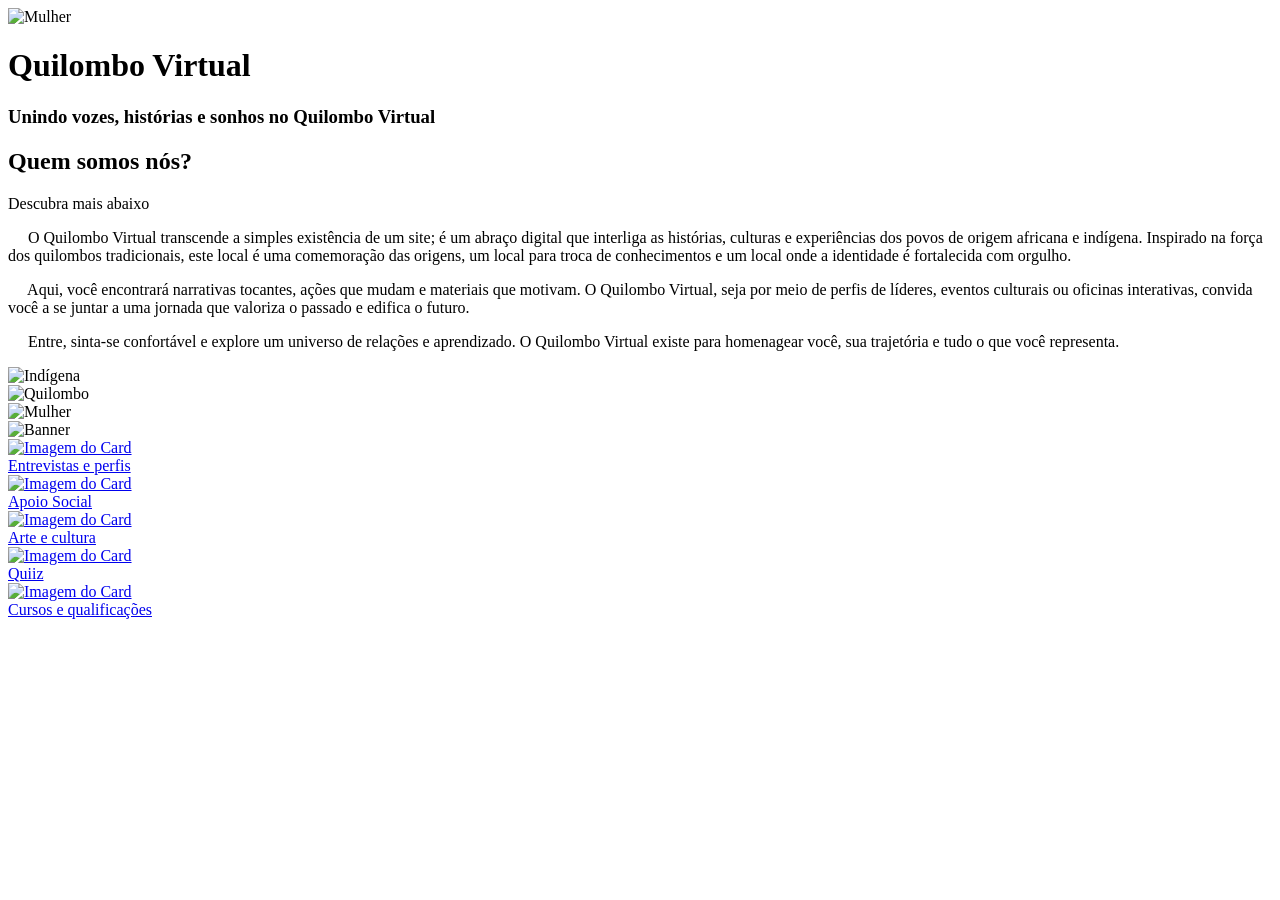
==== src/index.html @ 00e2e5c4 "Merge branch 'main' of https://github.com/MartaRebeca1503/QuilomboVirtual.io" ====
<!DOCTYPE html>
<html lang="en">
    <head>
        <meta charset="UTF-8">
        <meta name="viewport" content="width=device-width, initial-scale=1.0">
        <title>Bem vindo ao Quilombo Virtual</title>
        <link rel="stylesheet" href="style/style.css">
    </head>
    <body>
        <header>

            <div id="menu-container"></div>
            <div id="header">
                
                <div>
                    <img class="woman-img" src="img/mulher.png" alt="Mulher">
                </div>
                <div>
                    <h1>Quilombo Virtual</h1>
                    <h3>Unindo vozes, histórias e sonhos no Quilombo
                        Virtual</h3>
                </div>
            </div>
        </header>

        <main>
            <section class="more"  class="animate-on-scroll" data-animation="animate-fade">
                <article>
                    <h2>Quem somos nós?</h2>
                    <p>Descubra mais abaixo</p>
                </article>
            </section>


            <div vw class="enabled">
                <div vw-access-button class="active"></div>
                <div vw-plugin-wrapper>
                  <div class="vw-plugin-top-wrapper"></div>
                </div>
              </div>
              <script src="https://vlibras.gov.br/app/vlibras-plugin.js"></script>
              <script>
                new window.VLibras.Widget('https://vlibras.gov.br/app');
              </script>

<section class="text animate-on-scroll" data-animation="animate-scale">
    <div class="text-box">
        <p>&nbsp;&nbsp;&nbsp;&nbsp;&nbsp;O Quilombo Virtual transcende a simples existência de um site; é um abraço digital que interliga as histórias, culturas e experiências dos povos de origem africana e indígena. Inspirado na força dos quilombos tradicionais, este local é uma comemoração das origens, um local para troca de conhecimentos e um local onde a identidade é fortalecida com orgulho.
            <br>
<P></P>
&nbsp;&nbsp;&nbsp;&nbsp;&nbsp;Aqui, você encontrará narrativas tocantes, ações que mudam e materiais que motivam. O Quilombo Virtual, seja por meio de perfis de líderes, eventos culturais ou oficinas interativas, convida você a se juntar a uma jornada que valoriza o passado e edifica o futuro.
<br>
   <P></P>         
   &nbsp;&nbsp;&nbsp;&nbsp;&nbsp;Entre, sinta-se confortável e explore um universo de relações e aprendizado. O Quilombo Virtual existe para homenagear você, sua trajetória e tudo o que você representa.</p>
      </div>
      
</section>




            <section class="more-cards animate-on-scroll" data-animation="animate-rotate"">
                <div class="cards">
                    <div class="container">
                        <img src="img/more-img/indigenous.png" alt="Indígena">
                    </div>
                    <div class="container">
                        <img src="img/more-img/quilombo.png" alt="Quilombo">
                    </div>
                    <div class="container">
                        <img src="img/more-img/woman.png" alt="Mulher">
                    </div>
                </div>
            </section>

            <section class="banner" class="banner animate-on-scroll" data-animation="animate-slide-left">
                <article>
                    <img id="banner-img" src="img/banner.png" alt="Banner">
                </article>
            </section>

                <section class="button-card animate-on-scroll" data-animation="animate-slide-right">

                    <a href="pages/profiles.html" class="card-btn">
                        <img src="img/cards-img/mic.png" alt="Imagem do Card">
                        <div class="card-content">Entrevistas e perfis</div>
                    </a>

                    <a href="pages/apoiosocial.html" class="card-btn">
                        <img src="img/cards-img/social.png" alt="Imagem do Card">
                        <div class="card-content">Apoio Social</div>
                    </a>

                    <a href="/src/pages/culture.html" class="card-btn">
                        <img src="img/cards-img/art.png" alt="Imagem do Card">
                        <div class="card-content">Arte e cultura</div>
                    </a>

                    <a href="../src/pages/quiz.html" class="card-btn">
                        <img src="img/cards-img/idea.png" alt="Imagem do Card">
                        <div class="card-content">Quiiz</div>
                    </a>

                    <a href="pages/course.html" class="card-btn">
                        <img src="img/cards-img/hat.png" alt="Imagem do Card">
                        <div class="card-content">Cursos e qualificações</div>
                    </a>

                </section>
        </main>

        <script src="js/script.js"></script>
    </body>
</html>
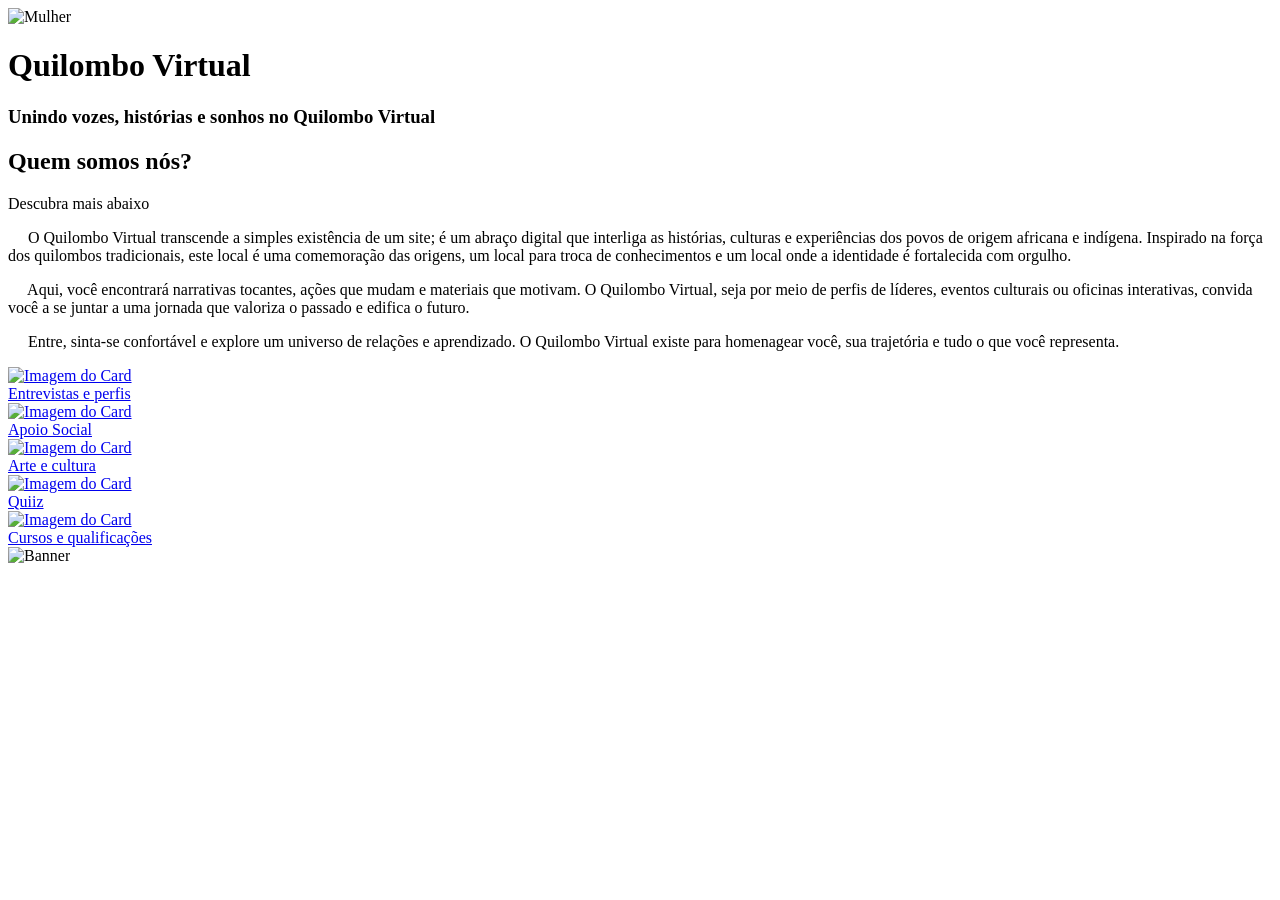
==== commit b083f592: "refactor: move cards section and banner order on home page Remove the unused 'more-cards' section fr" ====
--- a/src/index.html
+++ b/src/index.html
@@ -56,30 +56,7 @@
       
 </section>
 
-
-
-
-            <section class="more-cards animate-on-scroll" data-animation="animate-rotate"">
-                <div class="cards">
-                    <div class="container">
-                        <img src="img/more-img/indigenous.png" alt="Indígena">
-                    </div>
-                    <div class="container">
-                        <img src="img/more-img/quilombo.png" alt="Quilombo">
-                    </div>
-                    <div class="container">
-                        <img src="img/more-img/woman.png" alt="Mulher">
-                    </div>
-                </div>
-            </section>
-
-            <section class="banner" class="banner animate-on-scroll" data-animation="animate-slide-left">
-                <article>
-                    <img id="banner-img" src="img/banner.png" alt="Banner">
-                </article>
-            </section>
-
-                <section class="button-card animate-on-scroll" data-animation="animate-slide-right">
+               <section class="button-card animate-on-scroll" data-animation="animate-slide-right">
 
                     <a href="pages/profiles.html" class="card-btn">
                         <img src="img/cards-img/mic.png" alt="Imagem do Card">
@@ -107,6 +84,18 @@
                     </a>
 
                 </section>
+
+
+
+
+        
+            <section class="banner" class="banner animate-on-scroll" data-animation="animate-slide-left">
+                <article>
+                    <img id="banner-img" src="img/banner.png" alt="Banner">
+                </article>
+            </section>
+
+               
         </main>
 
         <script src="js/script.js"></script>
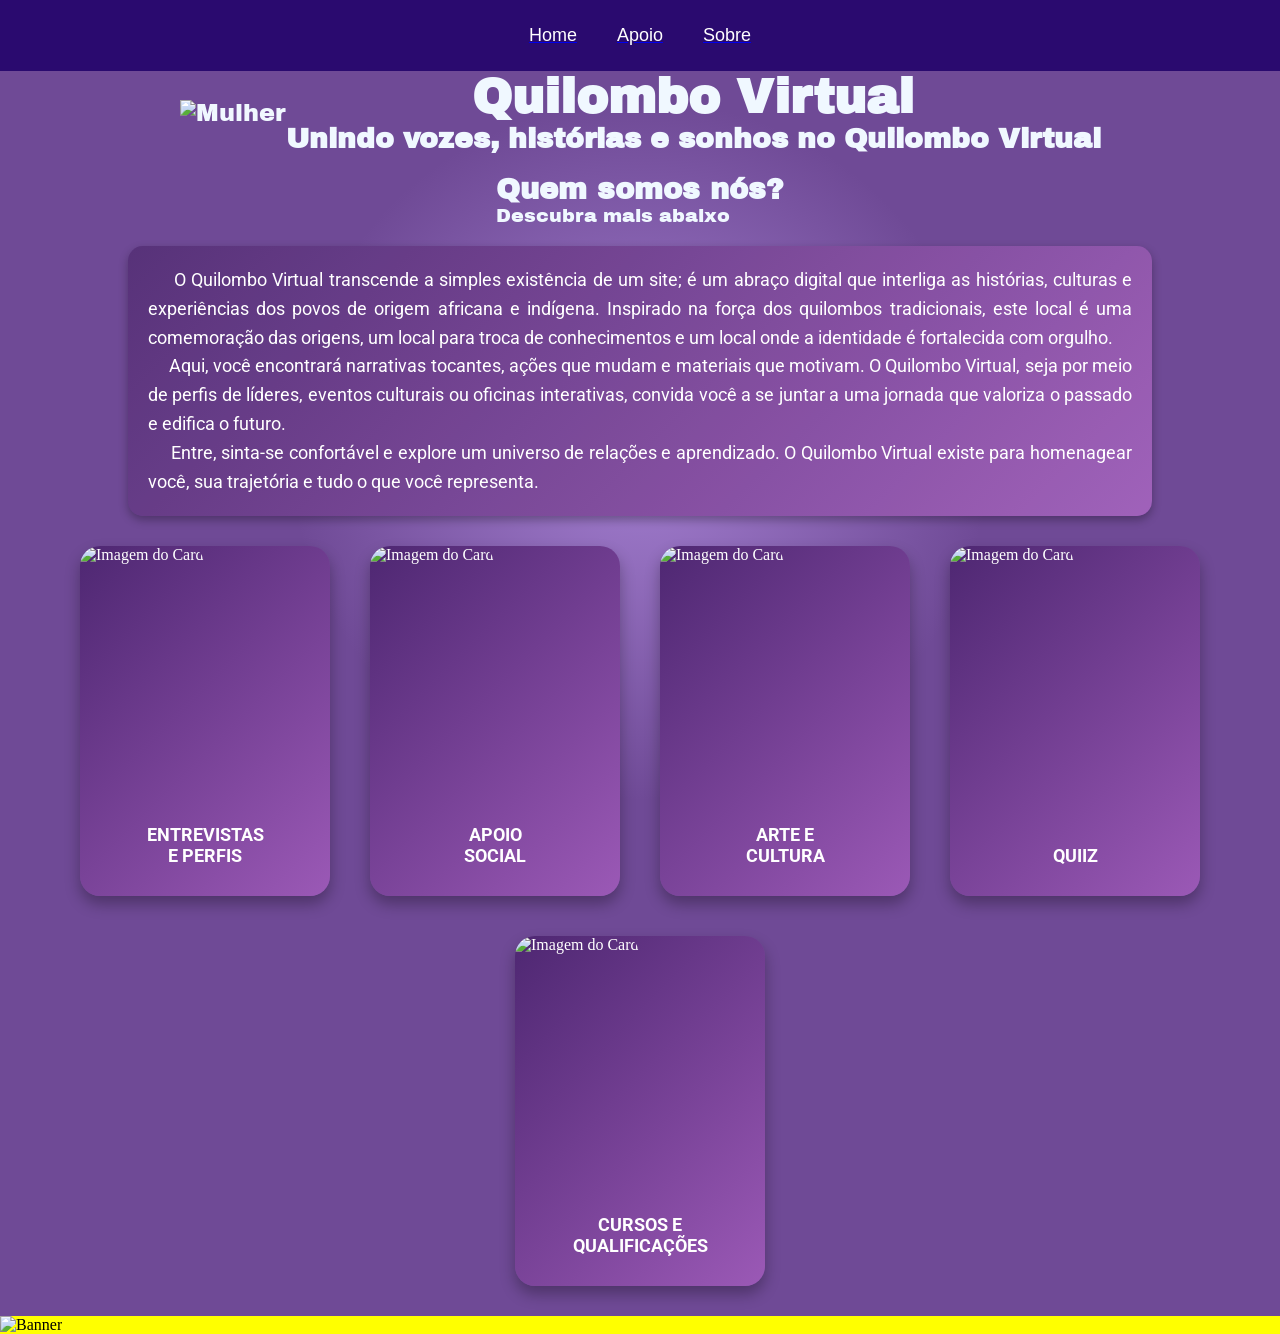
==== commit 4bf02a94: "fix: use relative link for arts and culture card on home Co-Authored-By: Claude Sonnet 5.5 <noreply@" ====
--- a/src/index.html
+++ b/src/index.html
@@ -68,7 +68,7 @@
                         <div class="card-content">Apoio Social</div>
                     </a>
 
-                    <a href="/src/pages/culture.html" class="card-btn">
+                    <a href="pages/culture.html" class="card-btn">
                         <img src="img/cards-img/art.png" alt="Imagem do Card">
                         <div class="card-content">Arte e cultura</div>
                     </a>
--- a/src/style/style.css
+++ b/src/style/style.css
@@ -0,0 +1,420 @@
+@import url("https://fonts.googleapis.com/css2?family=Archivo+Black&family=Oswald:wght@200..700&family=Roboto:ital,wght@0,100;0,300;0,400;0,500;0,700;0,900;1,100;1,300;1,400;1,500;1,700;1,900&display=swap");
+
+* {
+  margin: 0;
+  padding: 0;
+  box-sizing: border-box;
+}
+
+:root {
+  --cor-fundo: #6f4a96;
+  --cor-fundo-claro: #a37fd0;
+  --mouse-x: 50%;
+  --mouse-y: 50%;
+}
+
+html, body {
+  height: 100%;
+  width: 100%;
+  background-color: var(--cor-fundo);
+  /* tom mais claro onde o mouse passa, resto mais escuro */
+  background-image: radial-gradient(circle 350px at var(--mouse-x) var(--mouse-y), var(--cor-fundo-claro), transparent);
+  background-attachment: fixed;
+}
+
+#header {
+  display: flex;
+  align-items: center;
+  justify-content: center;
+  background-color: transparent;
+  border-radius: 10px;
+  color: aliceblue;
+  font-family: "Archivo Black", serif;
+  text-align: center;
+  font-size: x-large;
+  max-height: 180px;
+  overflow: hidden;
+}
+
+#header .woman-img {
+  max-height: 180px;
+  width: auto;
+}
+
+.nav-bar {
+  padding: 15px;
+}
+
+.nav-bar-items {
+  display: flex;
+  text-align: center;
+  justify-content: space-evenly;
+  font-family: "Roboto", sans-serif;
+  font-size: larger;
+  list-style: none;
+  
+}
+
+.nav-bar-items li {
+  transition: all 0.3s;
+}
+
+.nav-bar-items li:hover {
+  padding: 5px 25px;
+  color: rgb(92, 7, 126);
+  font-weight: 900;
+  border-radius: 10px;
+  background-color: rgba(99, 60, 136, 0.432);
+}
+
+.more {
+  color: aliceblue;
+  display: flex;
+  align-items: center;
+  justify-content: center;
+  font-family: "Archivo Black", serif;
+  font-size: larger;
+  margin: 20px 0;
+}
+
+.banner {
+  background-color: yellow;
+}
+
+#banner-img {
+  width: 100%;
+}
+
+.cards {
+  display: flex;
+  justify-content: center;
+  align-items: center;
+  gap: 20px;
+  flex-wrap: wrap; /* Permite que os cards quebrem linha em telas menores */
+  margin: 20px 10px;
+}
+
+.container {
+  display: flex;
+  justify-content: center;
+  align-items: center;
+  width: 250px;
+  height: 250px;
+  background-color: #4e2772;
+  border-radius: 10px;
+  overflow: hidden;
+}
+
+.container img {
+  width: 100%;
+  height: 100%;
+  object-fit: cover;
+}
+
+/* botão modelo pronto*/
+.card-btn {
+  display: inline-block;
+  width: 250px;
+  height: 350px;
+  margin: 10px;
+  background: linear-gradient(135deg, #4e2772, #9b59b6);
+  border-radius: 20px;
+  text-decoration: none;
+  overflow: hidden;
+  position: relative;
+  cursor: pointer;
+  box-shadow: 0 8px 15px rgba(0, 0, 0, 0.3);
+  transition: all 0.3s ease;
+  color: #fff;
+}
+
+.card-btn img {
+  width: 100%;
+  height: 60%;
+  object-fit: cover;
+  border-radius: 20px 20px 0 0;
+}
+
+.card-btn .card-content {
+  padding: 20px;
+  text-align: center;
+  font-family: "Roboto", sans-serif;
+  font-size: 18px;
+  font-weight: bold;
+  text-transform: uppercase;
+  position: absolute;
+  bottom: 10px;
+  left: 50%;
+  transform: translateX(-50%);
+}
+
+.card-btn::before {
+  content: "";
+  position: absolute;
+  top: 50%;
+  left: 50%;
+  width: 0;
+  height: 0;
+  background: rgba(255, 255, 255, 0.2);
+  border-radius: 50%;
+  transform: translate(-50%, -50%);
+  transition: width 0.4s ease, height 0.4s ease;
+  z-index: 0;
+}
+
+.card-btn:hover::before {
+  width: 300%;
+  height: 300%;
+}
+
+.card-btn:hover {
+  color: #4e2772;
+  background: #ffffff;
+  box-shadow: 0 12px 25px rgba(0, 0, 0, 0.4);
+}
+
+.card-btn:active {
+  transform: scale(0.95);
+}
+
+/* fim botão modelo pronto*/
+
+.button-card {
+  display: flex;
+  justify-content: center;
+  align-items: center;
+  flex-wrap: wrap; /* Permite quebra de linha se necessário */
+  gap: 20px; /* Espaçamento entre os cards */
+  margin: 20px auto;
+}
+
+/*caixa de texto*/
+.text-box {
+  width: 80%;
+  margin: 20px auto;
+  padding: 20px;
+  background: linear-gradient(135deg, #4e2772, #9b59b6);
+  color: #fff;
+  font-family: "Roboto", sans-serif;
+  font-size: 18px;
+  line-height: 1.6;
+  text-align: justify;
+  border-radius: 15px;
+  box-shadow: 0 4px 10px rgba(0, 0, 0, 0.3);
+  position: relative;
+  overflow: hidden;
+
+}
+
+.text-box::before {
+  content: "";
+  position: absolute;
+  top: 0;
+  left: 0;
+  width: 100%;
+  height: 100%;
+  background: rgba(255, 255, 255, 0.05);
+  border-radius: 15px;
+  pointer-events: none;
+}
+/*fim da caixa de texto */
+
+
+
+
+
+
+/* Responsividade */
+@media (max-width: 768px) {
+  .nav-bar-items {
+    flex-direction: column;
+    gap: 10px;
+  }
+
+  #header {
+    flex-direction: column;
+    font-size: large;
+    max-height: none;
+  }
+
+  #header .woman-img {
+    max-height: 120px;
+  }
+
+  .cards {
+    gap: 10px;
+  }
+
+  .container {
+    width: 200px;
+    height: 200px;
+  }
+}
+
+
+
+nav {
+  background-color: #2A0A6F;
+  padding: 10px 0;
+}
+
+.nav-bar {
+  list-style: none;
+  display: flex;
+  justify-content: center;
+  align-items: center;
+}
+
+.nav {
+  margin: 0 20px;
+  font-size: 18px;
+  font-family: Arial, sans-serif;
+  color: white;
+  text-align: center;
+  text-decoration: none;
+  transition: background-color 0.5s ease, color 3s ease;
+  transition-duration: 2s;
+}
+
+.nav:hover {
+  background-color: #3D1C8C;
+  color: #3b01a8;
+  border-radius: 5px;
+  padding: 5px 10px;
+  transition-duration: 2s;
+  color: white;
+}
+
+/* Estilos para quando o menu for menor (responsivo) */
+@media (max-width: 768px) {
+  .nav-bar {
+    flex-direction: column;
+    align-items: flex-start;
+    margin-left: 20px;
+  }
+
+  .nav {
+    margin: 10px 0;
+    font-size: 16px;
+  }
+}
+
+@media (max-width: 480px) {
+  .nav {
+    font-size: 14px;
+  }
+}
+
+
+/* Animação de entrada */
+@keyframes fadeInUp {
+  0% {
+      opacity: 0;
+      transform: translateY(20px);
+  }
+  100% {
+      opacity: 1;
+      transform: translateY(0);
+  }
+}
+
+/* Aplica a animação ao header */
+#header {
+  animation: fadeInUp 1s ease-out;
+}
+
+/* Você também pode adicionar a animação a outros elementos */
+body {
+  animation: fadeInUp 1s ease-out;
+}
+
+/* Para a animação suave em outros elementos ao longo da página */
+.more, .text, .more-cards, .banner, .button-card {
+  animation: fadeInUp 1s ease-out;
+  animation-delay: 0.5s; /* O tempo de delay pode ser ajustado para cada seção */
+}
+
+
+
+
+
+
+
+
+
+
+@keyframes fadeIn {
+  0% {
+      opacity: 0;
+      transform: translateY(20px);
+  }
+  100% {
+      opacity: 1;
+      transform: translateY(0);
+  }
+}
+
+@keyframes scaleIn {
+  0% {
+      opacity: 0;
+      transform: scale(0.5);
+  }
+  100% {
+      opacity: 1;
+      transform: scale(1);
+  }
+}
+
+@keyframes rotateIn {
+  0% {
+      opacity: 0;
+      transform: rotate(-90deg);
+  }
+  100% {
+      opacity: 1;
+      transform: rotate(0);
+  }
+}
+
+@keyframes slideInFromLeft {
+  0% {
+      opacity: 0;
+      transform: translateX(-50px);
+  }
+  100% {
+      opacity: 1;
+      transform: translateX(0);
+  }
+}
+
+@keyframes slideInFromRight {
+  0% {
+      opacity: 0;
+      transform: translateX(50px);
+  }
+  100% {
+      opacity: 1;
+      transform: translateX(0);
+  }
+}
+
+/* Classes para animar elementos */
+.animate-fade {
+  animation: fadeIn 1s ease-out;
+}
+
+.animate-scale {
+  animation: scaleIn 1s ease-out;
+}
+
+.animate-rotate {
+  animation: rotateIn 1s ease-out;
+}
+
+.animate-slide-left {
+  animation: slideInFromLeft 1s ease-out;
+}
+
+.animate-slide-right {
+  animation: slideInFromRight 1s ease-out;
+}
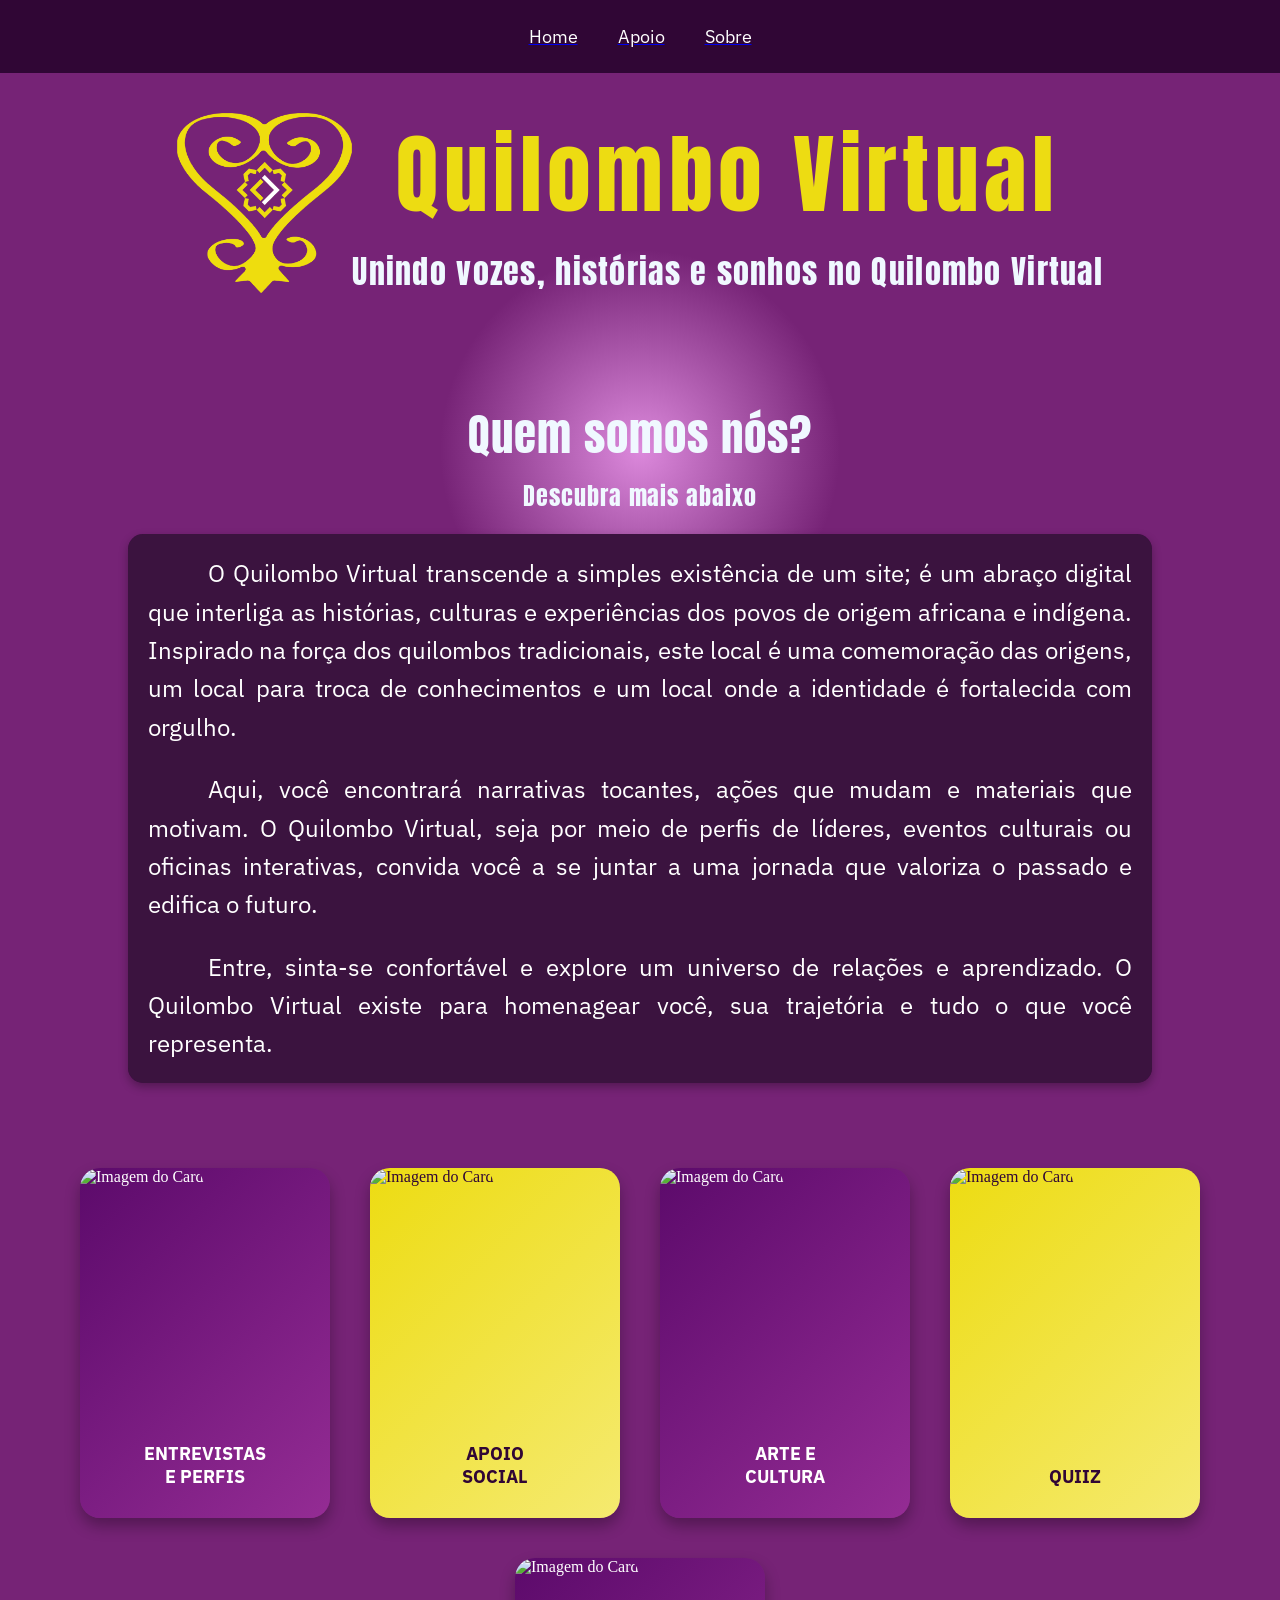
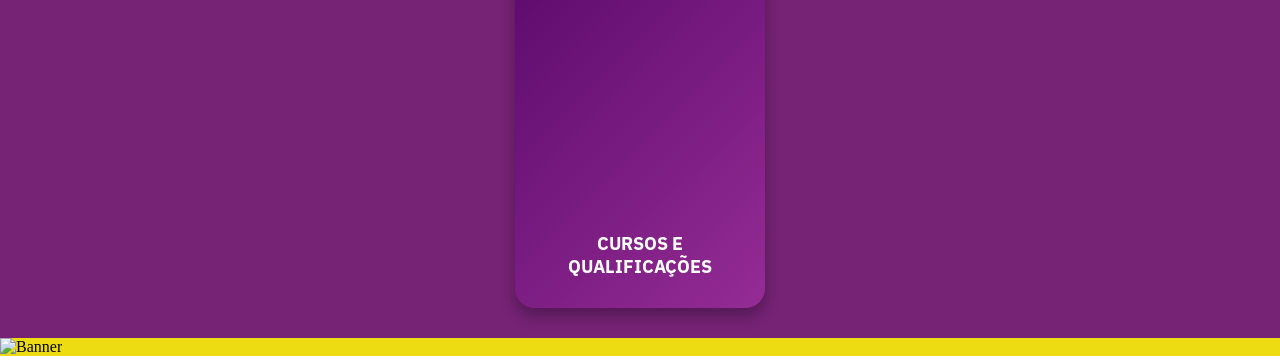
==== commit a9e1db29: "style: redesign home page with PDA logo, fonts, alternating cards and spacing - replace header photo" ====
--- a/src/index.html
+++ b/src/index.html
@@ -1,9 +1,10 @@
 <!DOCTYPE html>
-<html lang="en">
+<html lang="pt-BR">
     <head>
         <meta charset="UTF-8">
         <meta name="viewport" content="width=device-width, initial-scale=1.0">
         <title>Bem vindo ao Quilombo Virtual</title>
+        <link rel="icon" type="image/png" href="img/logos/logo_redonda_amarelo_transparente.png">
         <link rel="stylesheet" href="style/style.css">
     </head>
     <body>
@@ -13,7 +14,7 @@
             <div id="header">
                 
                 <div>
-                    <img class="woman-img" src="img/mulher.png" alt="Mulher">
+                    <img class="woman-img" src="img/logos/logo_redonda_amarelo_transparente.png" alt="Logo do Quilombo Virtual">
                 </div>
                 <div>
                     <h1>Quilombo Virtual</h1>
@@ -45,15 +46,10 @@
 
 <section class="text animate-on-scroll" data-animation="animate-scale">
     <div class="text-box">
-        <p>&nbsp;&nbsp;&nbsp;&nbsp;&nbsp;O Quilombo Virtual transcende a simples existência de um site; é um abraço digital que interliga as histórias, culturas e experiências dos povos de origem africana e indígena. Inspirado na força dos quilombos tradicionais, este local é uma comemoração das origens, um local para troca de conhecimentos e um local onde a identidade é fortalecida com orgulho.
-            <br>
-<P></P>
-&nbsp;&nbsp;&nbsp;&nbsp;&nbsp;Aqui, você encontrará narrativas tocantes, ações que mudam e materiais que motivam. O Quilombo Virtual, seja por meio de perfis de líderes, eventos culturais ou oficinas interativas, convida você a se juntar a uma jornada que valoriza o passado e edifica o futuro.
-<br>
-   <P></P>         
-   &nbsp;&nbsp;&nbsp;&nbsp;&nbsp;Entre, sinta-se confortável e explore um universo de relações e aprendizado. O Quilombo Virtual existe para homenagear você, sua trajetória e tudo o que você representa.</p>
-      </div>
-      
+        <p>O Quilombo Virtual transcende a simples existência de um site; é um abraço digital que interliga as histórias, culturas e experiências dos povos de origem africana e indígena. Inspirado na força dos quilombos tradicionais, este local é uma comemoração das origens, um local para troca de conhecimentos e um local onde a identidade é fortalecida com orgulho.</p>
+        <p>Aqui, você encontrará narrativas tocantes, ações que mudam e materiais que motivam. O Quilombo Virtual, seja por meio de perfis de líderes, eventos culturais ou oficinas interativas, convida você a se juntar a uma jornada que valoriza o passado e edifica o futuro.</p>
+        <p>Entre, sinta-se confortável e explore um universo de relações e aprendizado. O Quilombo Virtual existe para homenagear você, sua trajetória e tudo o que você representa.</p>
+    </div>
 </section>
 
                <section class="button-card animate-on-scroll" data-animation="animate-slide-right">
--- a/src/style/style.css
+++ b/src/style/style.css
@@ -1,4 +1,10 @@
-@import url("https://fonts.googleapis.com/css2?family=Archivo+Black&family=Oswald:wght@200..700&family=Roboto:ital,wght@0,100;0,300;0,400;0,500;0,700;0,900;1,100;1,300;1,400;1,500;1,700;1,900&display=swap");
+@import url("https://fonts.googleapis.com/css2?family=Anton&family=IBM+Plex+Sans:ital,wght@0,100..700;1,100..700&display=swap");
+
+/* Títulos: Anton, a mesma fonte de títulos do site da PDA */
+h1, h2, h3, h4, h5, h6 {
+  font-family: "Anton", sans-serif !important;
+  font-weight: 400 !important;
+}
 
 * {
   margin: 0;
@@ -7,8 +13,8 @@
 }
 
 :root {
-  --cor-fundo: #6f4a96;
-  --cor-fundo-claro: #a37fd0;
+  --cor-fundo: #762376;
+  --cor-fundo-claro: #DC89DC;
   --mouse-x: 50%;
   --mouse-y: 50%;
 }
@@ -18,7 +24,7 @@
   width: 100%;
   background-color: var(--cor-fundo);
   /* tom mais claro onde o mouse passa, resto mais escuro */
-  background-image: radial-gradient(circle 350px at var(--mouse-x) var(--mouse-y), var(--cor-fundo-claro), transparent);
+  background-image: radial-gradient(circle 200px at var(--mouse-x) var(--mouse-y), var(--cor-fundo-claro), transparent);
   background-attachment: fixed;
 }
 
@@ -29,11 +35,10 @@
   background-color: transparent;
   border-radius: 10px;
   color: aliceblue;
-  font-family: "Archivo Black", serif;
+  font-family: "Anton", sans-serif;
   text-align: center;
   font-size: x-large;
-  max-height: 180px;
-  overflow: hidden;
+  padding: 40px 20px 60px; /* espaço acima e abaixo para o logo aparecer inteiro */
 }
 
 #header .woman-img {
@@ -41,6 +46,21 @@
   width: auto;
 }
 
+#header h1 {
+  color: #EDDC12; /* amarelo da PDA */
+  font-size: clamp(3rem, 8vw, 5.5rem);
+  letter-spacing: 0.06em;
+  line-height: 1.3;
+  margin-bottom: 14px;
+}
+
+#header h3 {
+  font-size: clamp(1.4rem, 3vw, 2rem);
+  letter-spacing: 0.04em;
+  line-height: 1.6;
+  font-weight: 400;
+}
+
 .nav-bar {
   padding: 15px;
 }
@@ -49,7 +69,7 @@
   display: flex;
   text-align: center;
   justify-content: space-evenly;
-  font-family: "Roboto", sans-serif;
+  font-family: "IBM Plex Sans", sans-serif;
   font-size: larger;
   list-style: none;
   
@@ -61,10 +81,10 @@
 
 .nav-bar-items li:hover {
   padding: 5px 25px;
-  color: rgb(92, 7, 126);
+  color: rgb(92, 10, 107);
   font-weight: 900;
   border-radius: 10px;
-  background-color: rgba(99, 60, 136, 0.432);
+  background-color: rgba(148, 44, 148, 0.432);
 }
 
 .more {
@@ -72,13 +92,25 @@
   display: flex;
   align-items: center;
   justify-content: center;
-  font-family: "Archivo Black", serif;
+  font-family: "Anton", sans-serif;
   font-size: larger;
-  margin: 20px 0;
+  letter-spacing: 0.05em;
+  line-height: 1.5;
+  text-align: center;
+  margin: 40px 0 20px;
+}
+
+.more h2 {
+  font-size: clamp(2rem, 4vw, 2.8rem);
+  margin-bottom: 10px;
+}
+
+.more p {
+  font-size: clamp(1.1rem, 2vw, 1.5rem);
 }
 
 .banner {
-  background-color: yellow;
+  background-color: #EDDC12;
 }
 
 #banner-img {
@@ -100,7 +132,7 @@
   align-items: center;
   width: 250px;
   height: 250px;
-  background-color: #4e2772;
+  background-color: #5C0A6B;
   border-radius: 10px;
   overflow: hidden;
 }
@@ -117,7 +149,7 @@
   width: 250px;
   height: 350px;
   margin: 10px;
-  background: linear-gradient(135deg, #4e2772, #9b59b6);
+  background: linear-gradient(135deg, #5C0A6B, #942C94);
   border-radius: 20px;
   text-decoration: none;
   overflow: hidden;
@@ -128,6 +160,12 @@
   color: #fff;
 }
 
+/* Cards alternados: ímpares roxo, pares amarelo */
+.card-btn:nth-child(even) {
+  background: linear-gradient(135deg, #EDDC12, #F5EA70); /* amarelos da PDA */
+  color: #300635;
+}
+
 .card-btn img {
   width: 100%;
   height: 60%;
@@ -138,7 +176,7 @@
 .card-btn .card-content {
   padding: 20px;
   text-align: center;
-  font-family: "Roboto", sans-serif;
+  font-family: "IBM Plex Sans", sans-serif;
   font-size: 18px;
   font-weight: bold;
   text-transform: uppercase;
@@ -168,7 +206,7 @@
 }
 
 .card-btn:hover {
-  color: #4e2772;
+  color: #5C0A6B;
   background: #ffffff;
   box-shadow: 0 12px 25px rgba(0, 0, 0, 0.4);
 }
@@ -185,7 +223,7 @@
   align-items: center;
   flex-wrap: wrap; /* Permite quebra de linha se necessário */
   gap: 20px; /* Espaçamento entre os cards */
-  margin: 20px auto;
+  margin: 75.6px auto 20px;
 }
 
 /*caixa de texto*/
@@ -193,10 +231,10 @@
   width: 80%;
   margin: 20px auto;
   padding: 20px;
-  background: linear-gradient(135deg, #4e2772, #9b59b6);
+  background: #300635; /* roxo escuro da PDA, o mesmo do menu */
   color: #fff;
-  font-family: "Roboto", sans-serif;
-  font-size: 18px;
+  font-family: "IBM Plex Sans", sans-serif;
+  font-size: clamp(1.3rem, 2vw, 1.5rem);
   line-height: 1.6;
   text-align: justify;
   border-radius: 15px;
@@ -217,6 +255,13 @@
   border-radius: 15px;
   pointer-events: none;
 }
+.text-box p {
+  text-indent: 2.5em;
+}
+
+.text-box p + p {
+  margin-top: 1em;
+}
 /*fim da caixa de texto */
 
 
@@ -254,7 +299,7 @@
 
 
 nav {
-  background-color: #2A0A6F;
+  background-color: #300635;
   padding: 10px 0;
 }
 
@@ -268,7 +313,7 @@
 .nav {
   margin: 0 20px;
   font-size: 18px;
-  font-family: Arial, sans-serif;
+  font-family: "IBM Plex Sans", sans-serif;
   color: white;
   text-align: center;
   text-decoration: none;
@@ -277,8 +322,8 @@
 }
 
 .nav:hover {
-  background-color: #3D1C8C;
-  color: #3b01a8;
+  background-color: #5C0A6B;
+  color: #890098;
   border-radius: 5px;
   padding: 5px 10px;
   transition-duration: 2s;
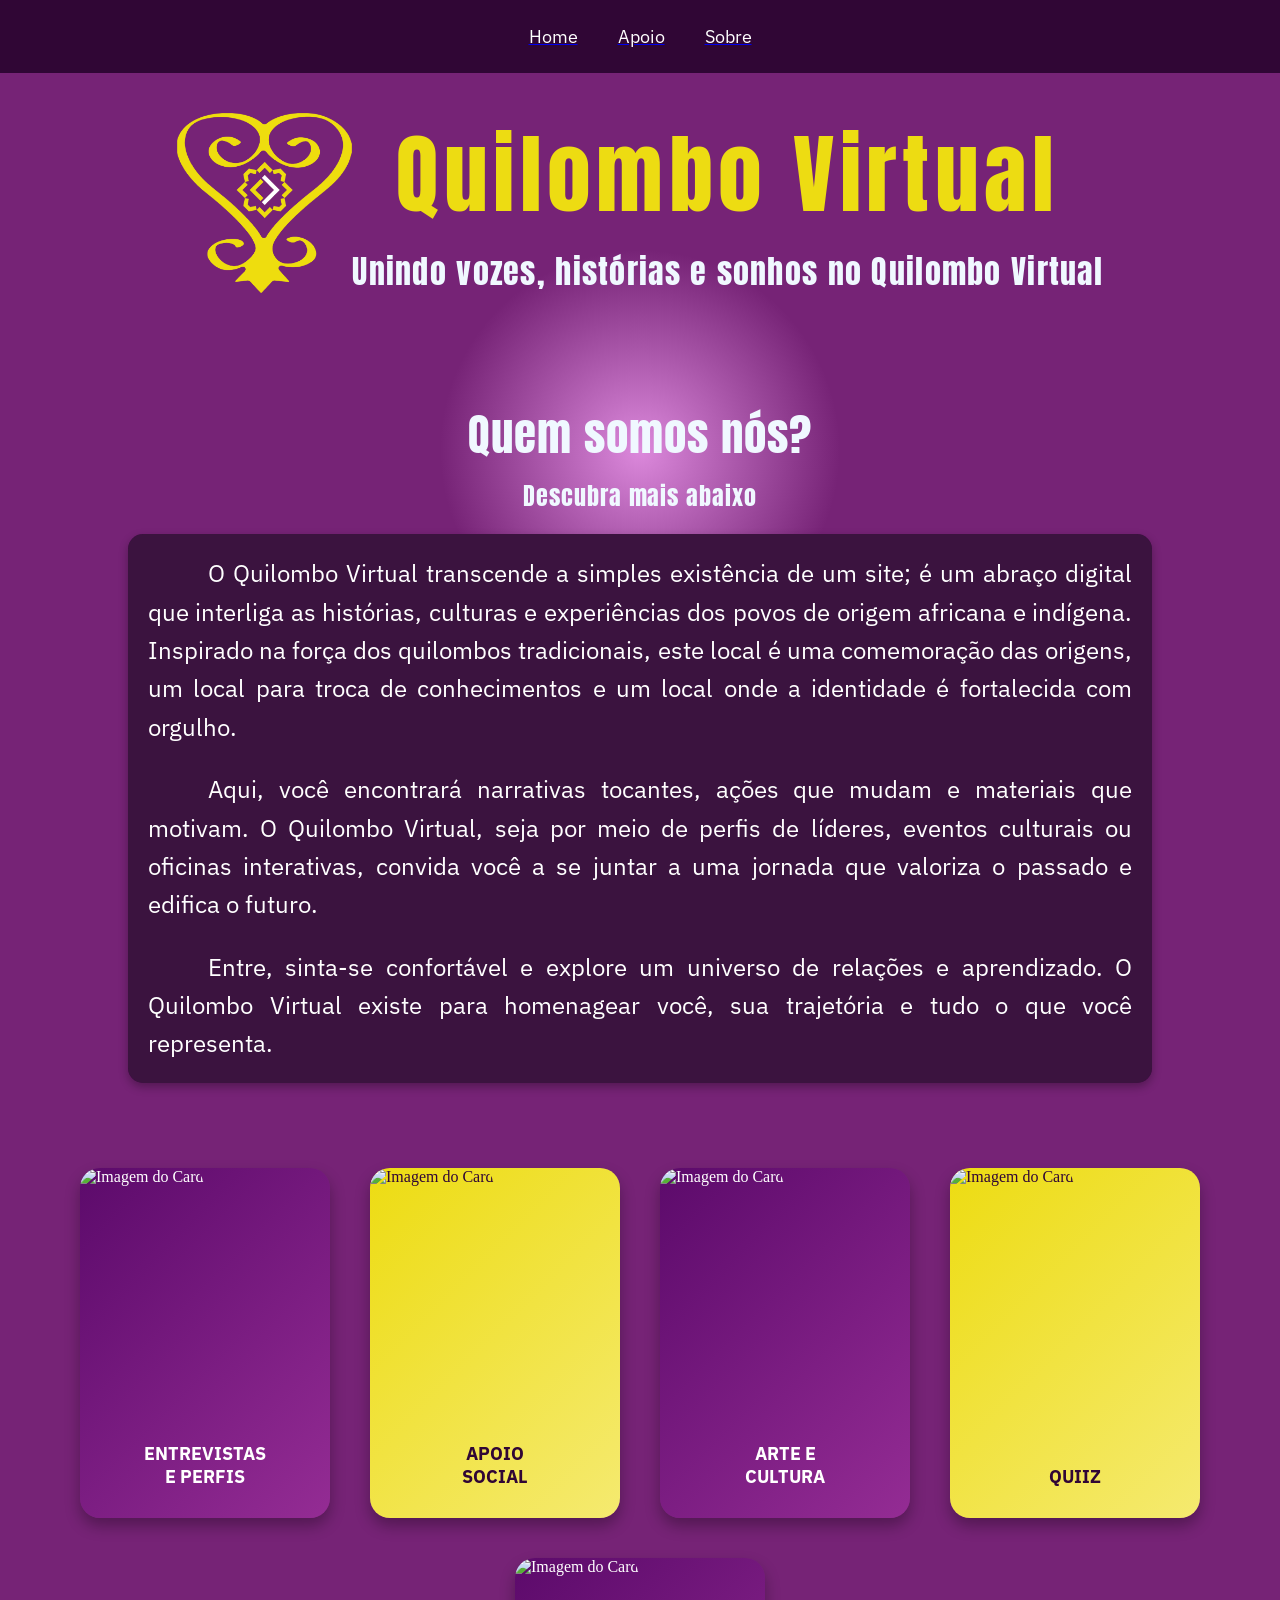
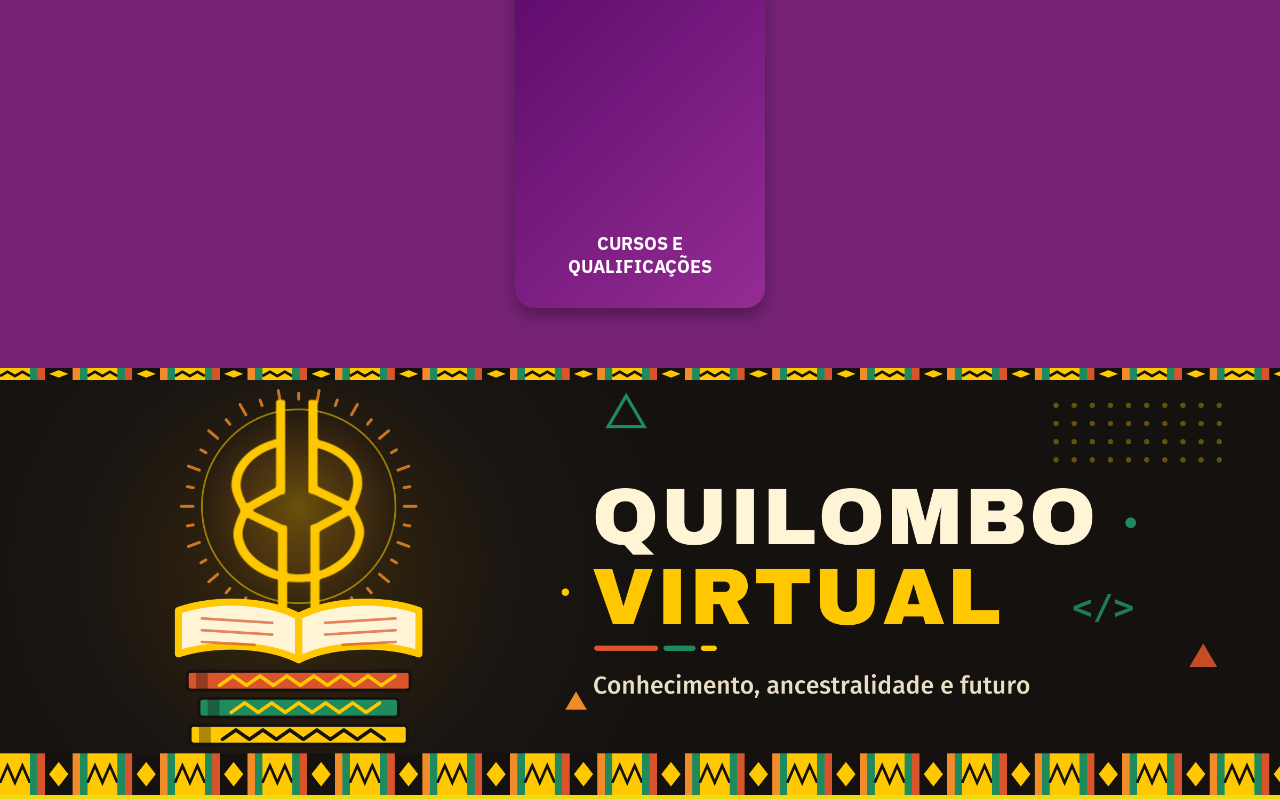
==== commit c962bf52: "feat: use course banner on home page Co-Authored-By: Claude Sonnet 5.5 <noreply@anthropic.com>" ====
--- a/src/index.html
+++ b/src/index.html
@@ -87,7 +87,7 @@
         
             <section class="banner" class="banner animate-on-scroll" data-animation="animate-slide-left">
                 <article>
-                    <img id="banner-img" src="img/banner.png" alt="Banner">
+                    <img id="banner-img" src="img/logos/banner-quilombo-virtual-course.png" alt="Banner">
                 </article>
             </section>
 
--- a/src/style/style.css
+++ b/src/style/style.css
@@ -223,7 +223,7 @@
   align-items: center;
   flex-wrap: wrap; /* Permite quebra de linha se necessário */
   gap: 20px; /* Espaçamento entre os cards */
-  margin: 75.6px auto 20px;
+  margin: 75.6px auto 50px;
 }
 
 /*caixa de texto*/
